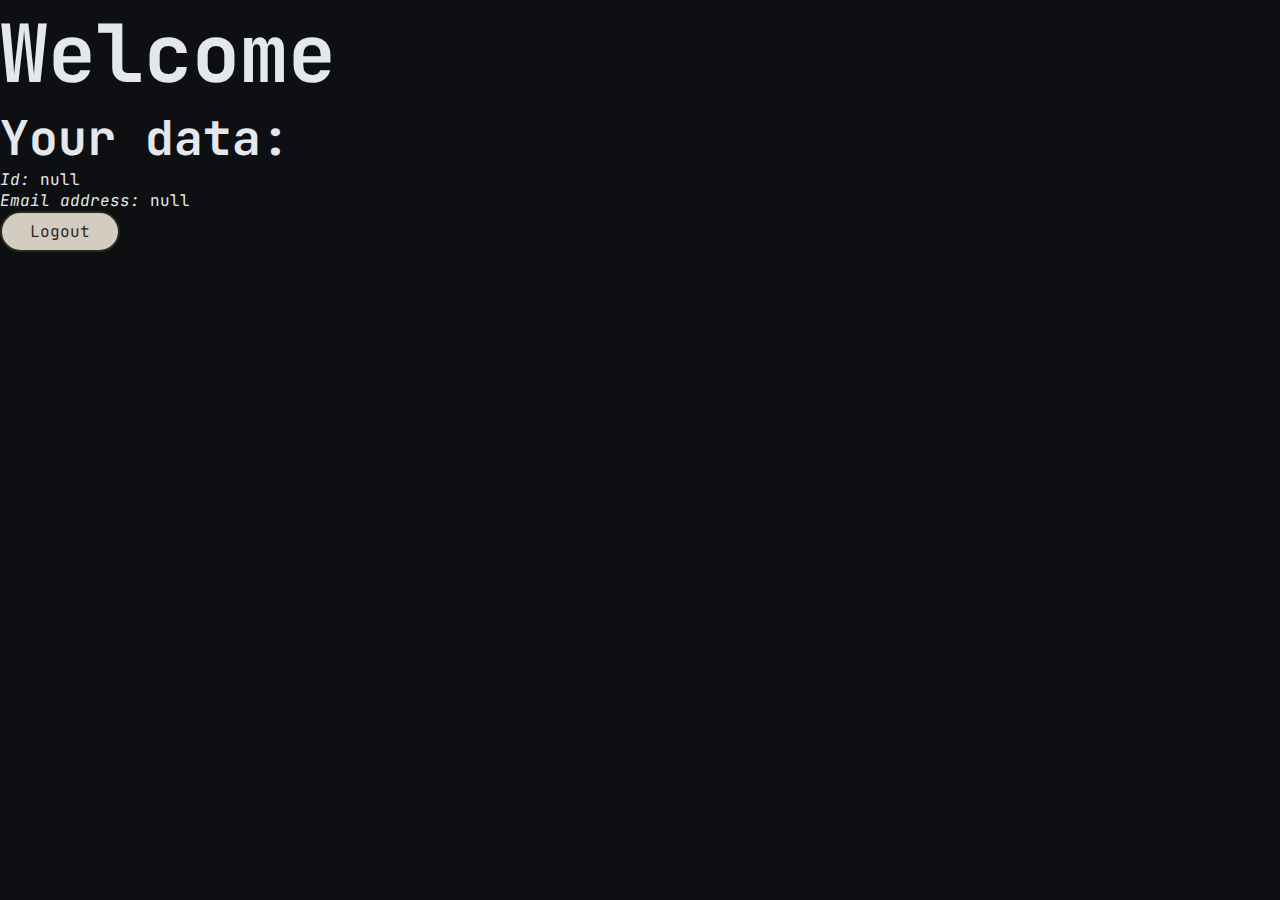
==== frontend/public/sites/me.html @ d3b2102f "Fixed a bug that occurs after logging out and pressing the back arrow in the browser." ====
<!DOCTYPE html>
<html lang="en">
<head>
    <meta charset="UTF-8">
    <meta name="viewport" content="width=device-width, initial-scale=1.0">
    <title>Me</title>
    <link rel="stylesheet" href="../../src/styles/me-styles.css">
    <script type="module" src="../../src/hooks/meHook.js" defer></script>
    <script type="module" src="../../src/utils/logout.js" defer></script>
</head>
<body>

    <script type="module">
        import { correctUrl } from "../../src/utils/authorizationCheck.js"
        correctUrl();
    </script>

    <div class="container">
        <h1 class="main-title">Welcome</h1>

        <div class="user-data">
            <h5 class="user-data__title">Your data:</h5>
            <p class="user-data__element"><i>Id: </i><span id="user-id-space">null</span></p>
            <p class="user-data__element"><i>Email address: </i><span id="user-email-space">null</span></p>

            <button type="button" id="logout-button" class="button button--primary user-data__button">Logout</button>
        </div>
    </div>

</body>
</html>
---- frontend/src/styles/me-styles.css ----
@import url("main-styles.css");
@import url("buttons.css");

#me-title {
    margin-bottom: 30%;
    transition: all 0.2s ease-in-out 0s;
}

#me-title:hover {
    transform: scale(1.02);
}

.submit-button {
    margin-top: 10%; 
}

.main-content {
    text-align: center;
}

.title-of-data {
    margin-bottom: 2%;
    color: var(--primary);
}

@media only screen and (max-width: 465px) {
    #me-title {
        font-size: 80px;
    }
}

@media only screen and (max-width: 350px) {
    #me-title {
        font-size: 50px;
    }

    .title-of-data {
        font-size: 14px;
    }

    .me-data {
        font-size: 12px;
    }

    .submit-button {
        width: 100px;
        padding: 6px 15px;
        border-width: 1px;
        font-size: 12px;
    }
}
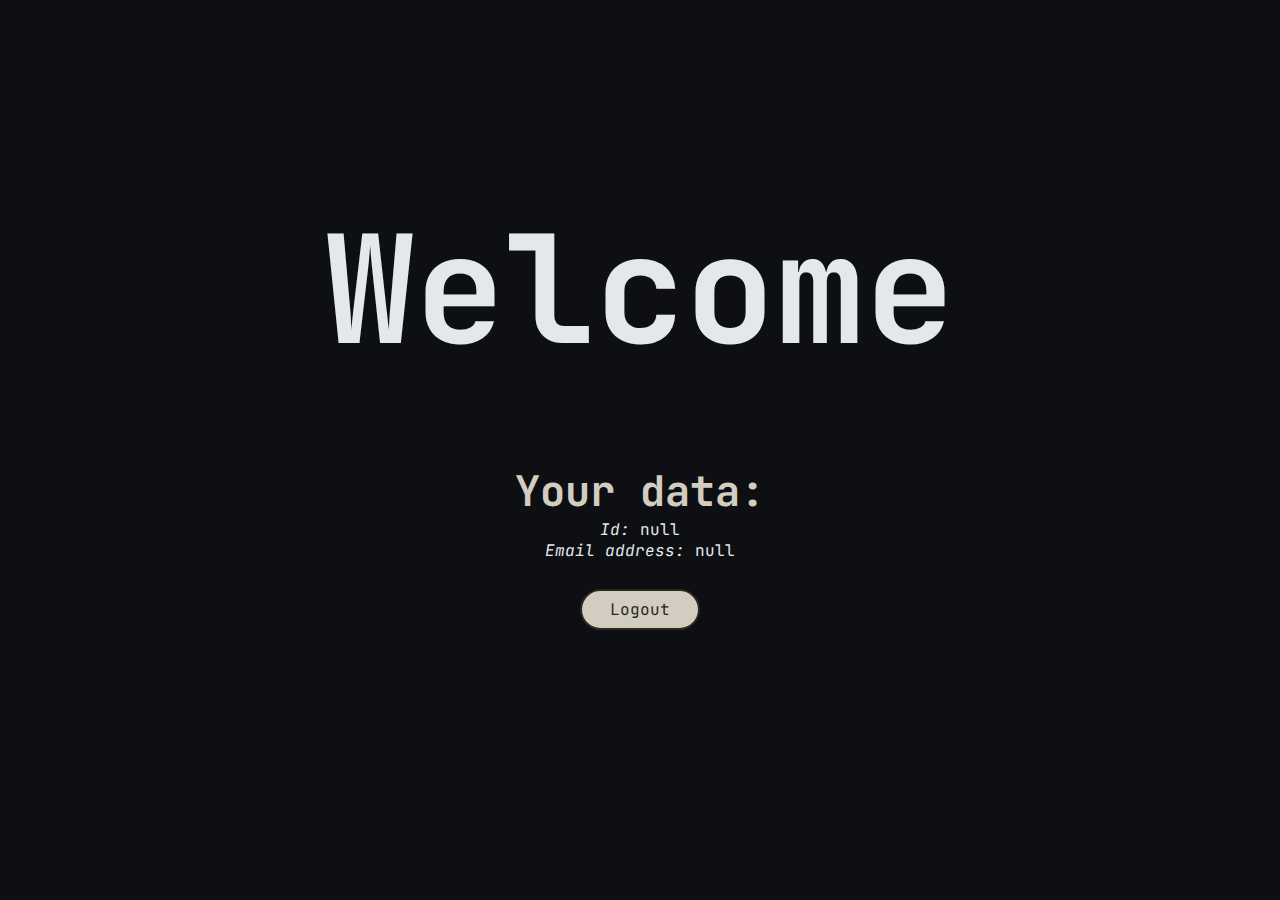
==== commit 0c585c98: "Mainly adapted the code to the Firefox browser and renamed clearForms.js to clearData.js." ====
--- a/frontend/public/sites/me.html
+++ b/frontend/public/sites/me.html
@@ -11,8 +11,8 @@
 <body>
 
     <script type="module">
-        import { correctUrl } from "../../src/utils/authorizationCheck.js"
-        correctUrl();
+        import { correctUrl } from "../../src/utils/authorizationCheck.js";
+        window.addEventListener('pageshow', correctUrl);
     </script>
 
     <div class="container">
--- a/frontend/src/styles/me-styles.css
+++ b/frontend/src/styles/me-styles.css
@@ -1,51 +1,47 @@
 @import url("main-styles.css");
 @import url("buttons.css");
 
-#me-title {
-    margin-bottom: 30%;
-    transition: all 0.2s ease-in-out 0s;
+.container {
+    display: grid;
+    text-align: center;
+    height: 100vh;
+    align-content: center;
 }
 
-#me-title:hover {
-    transform: scale(1.02);
+.main-title {
+    font-size: clamp(60px, 15vw, 150px);
+    transition: all 0.25s ease-in-out 0s;
+    cursor: default;
+    width: fit-content;
+    margin-bottom: 0.5em;
+    margin-right: auto;
+    margin-left: auto;
 }
 
-.submit-button {
-    margin-top: 10%; 
+.main-title:hover {
+    color: var(--primary);
+    text-shadow: 0px 0px 0.5em var(--secondary);
+    transform: scale(1.025);
 }
 
-.main-content {
-    text-align: center;
+.user-data__title {
+    color: var(--primary);
+    font-size: clamp(24px, 5vw, 42px);
 }
 
-.title-of-data {
-    margin-bottom: 2%;
-    color: var(--primary);
+.user-data__button {
+    margin-top: 1.75em;
+    margin-bottom: 5rem;
 }
 
-@media only screen and (max-width: 465px) {
-    #me-title {
-        font-size: 80px;
+@media only screen and (max-width: 700px) {
+    html {
+        font-size: 14px;
     }
 }
 
-@media only screen and (max-width: 350px) {
-    #me-title {
-        font-size: 50px;
-    }
-
-    .title-of-data {
-        font-size: 14px;
-    }
-
-    .me-data {
+@media only screen and (max-width: 550px) {
+    html {
         font-size: 12px;
     }
-
-    .submit-button {
-        width: 100px;
-        padding: 6px 15px;
-        border-width: 1px;
-        font-size: 12px;
-    }
-}+}
